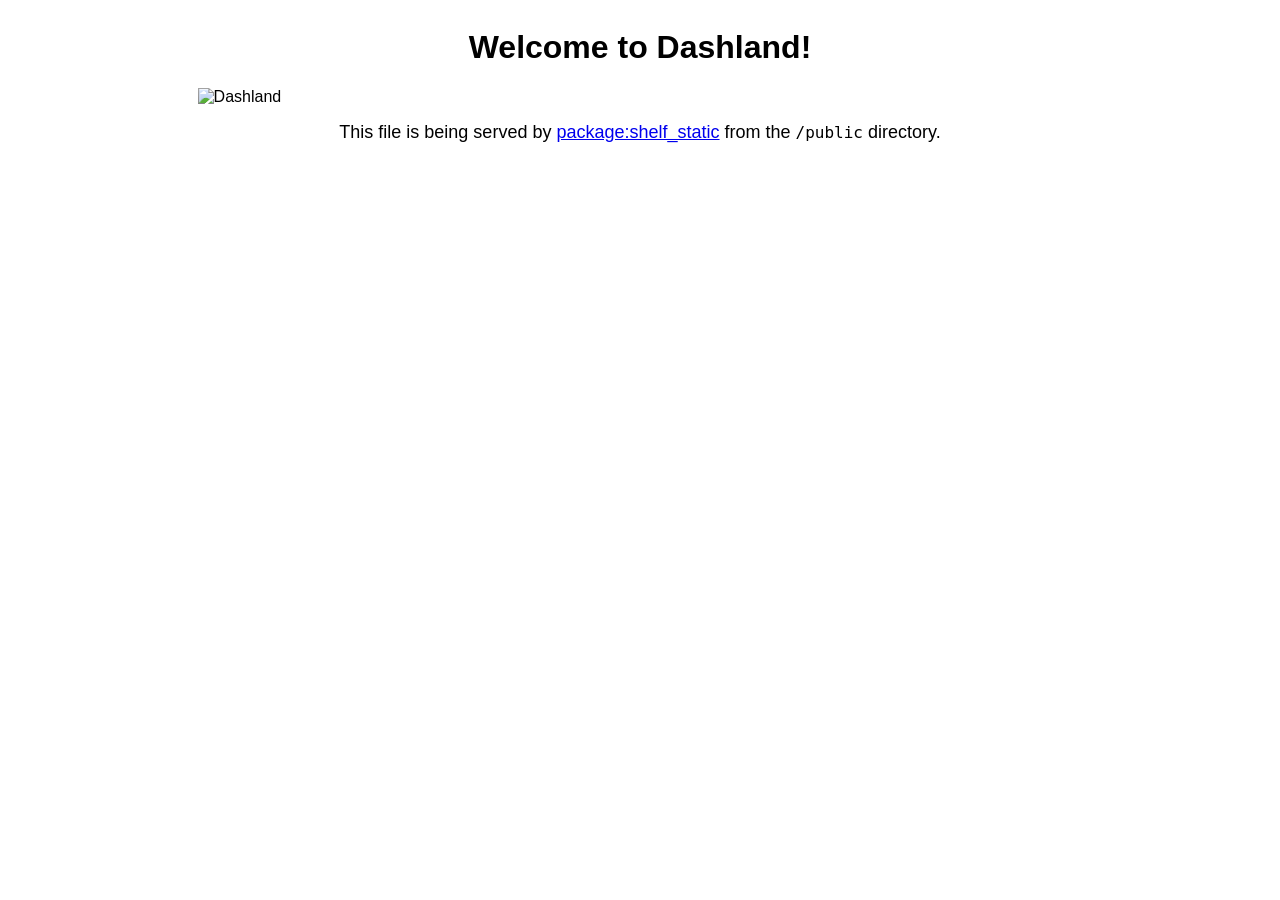
==== server/simple/public/index.html @ 0590b757 "Fix tests, update static page" ====
<!DOCTYPE html>
<html lang="en">

<head>
  <meta charset="UTF-8">
  <meta http-equiv="X-UA-Compatible" content="IE=edge">
  <meta name="viewport" content="width=device-width, initial-scale=1.0">
  <link rel="icon" sizes="64x64" href="64.png">
  <title>Dart Server</title>
</head>

<style>
  body {
    display: flex;
    flex-direction: column;
    justify-content: center;
    align-items: center;
    font-family: sans-serif;
  }

  span {
    margin-top: 1rem;
    font-size: large;
  }
</style>

<body>
<h1>Welcome to Dashland!</h1>
<img src="/dashland.jpeg" height="70%" width="70%" alt="Dashland">
<span>This file is being served by <a href="https://pub.dev/packages/shelf_static">package:shelf_static</a> from the <code>/public</code> directory.</span>
</body>

</html>
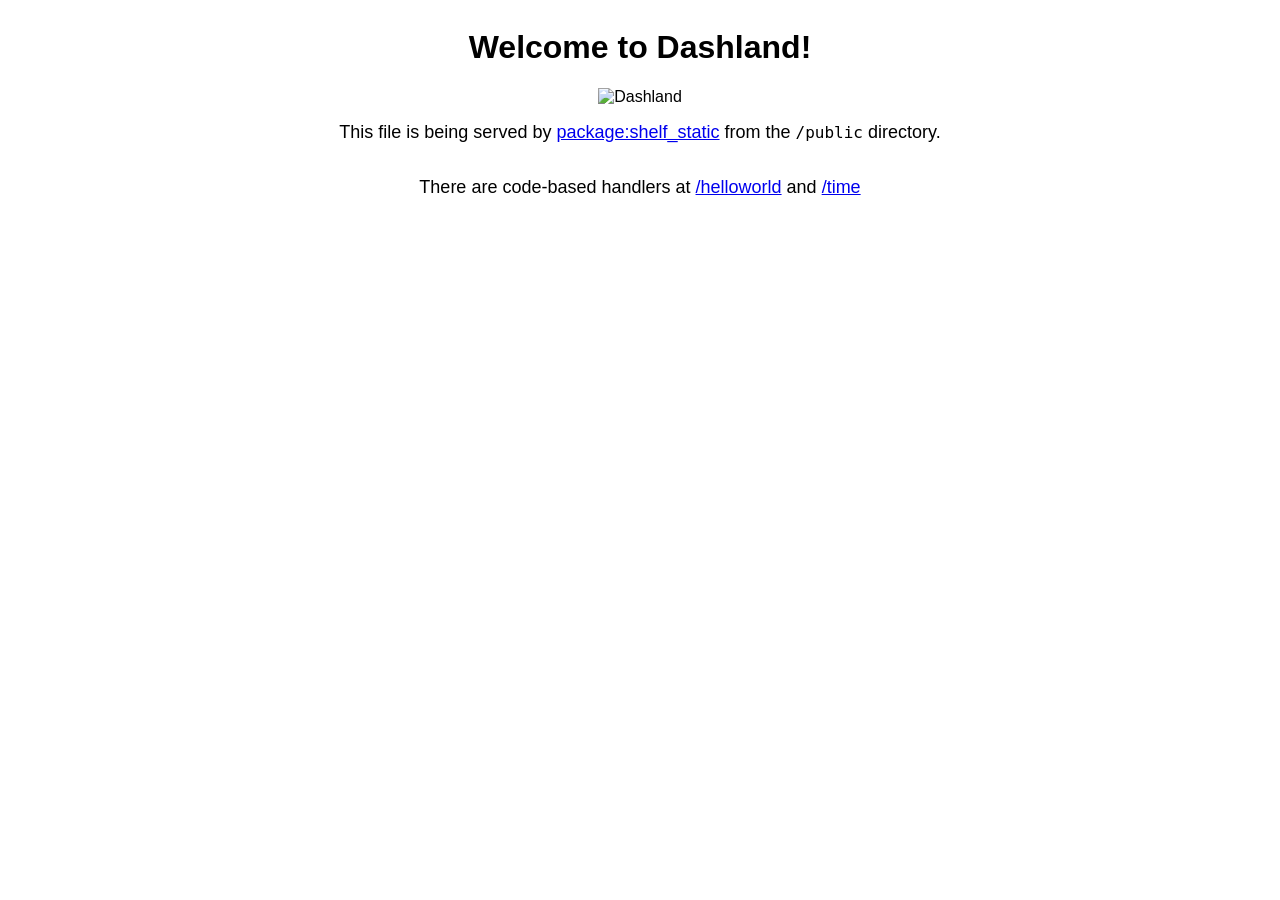
==== commit ca0dc365: "Update server/simple documentation Update readmes Improve inline documentation in bin/server.dart Cl" ====
--- a/server/simple/public/index.html
+++ b/server/simple/public/index.html
@@ -18,16 +18,22 @@
     font-family: sans-serif;
   }
 
-  span {
+  p {
     margin-top: 1rem;
     font-size: large;
+  }
+
+  img {
+    max-width: 70vw;
   }
 </style>
 
 <body>
 <h1>Welcome to Dashland!</h1>
-<img src="/dashland.jpeg" height="70%" width="70%" alt="Dashland">
-<span>This file is being served by <a href="https://pub.dev/packages/shelf_static">package:shelf_static</a> from the <code>/public</code> directory.</span>
+<img src="/dashland.jpeg" alt="Dashland">
+<p>This file is being served by <a href="https://pub.dev/packages/shelf_static">package:shelf_static</a> from the <code>/public</code> directory.</p>
+<!-- TODO: Link to new pkg:shelf docs once https://github.com/dart-lang/site-www/issues/3058 is fixed -->
+<p>There are code-based handlers at <a href="/helloworld">/helloworld</a> and <a href="/time">/time</a></p>
 </body>
 
 </html>
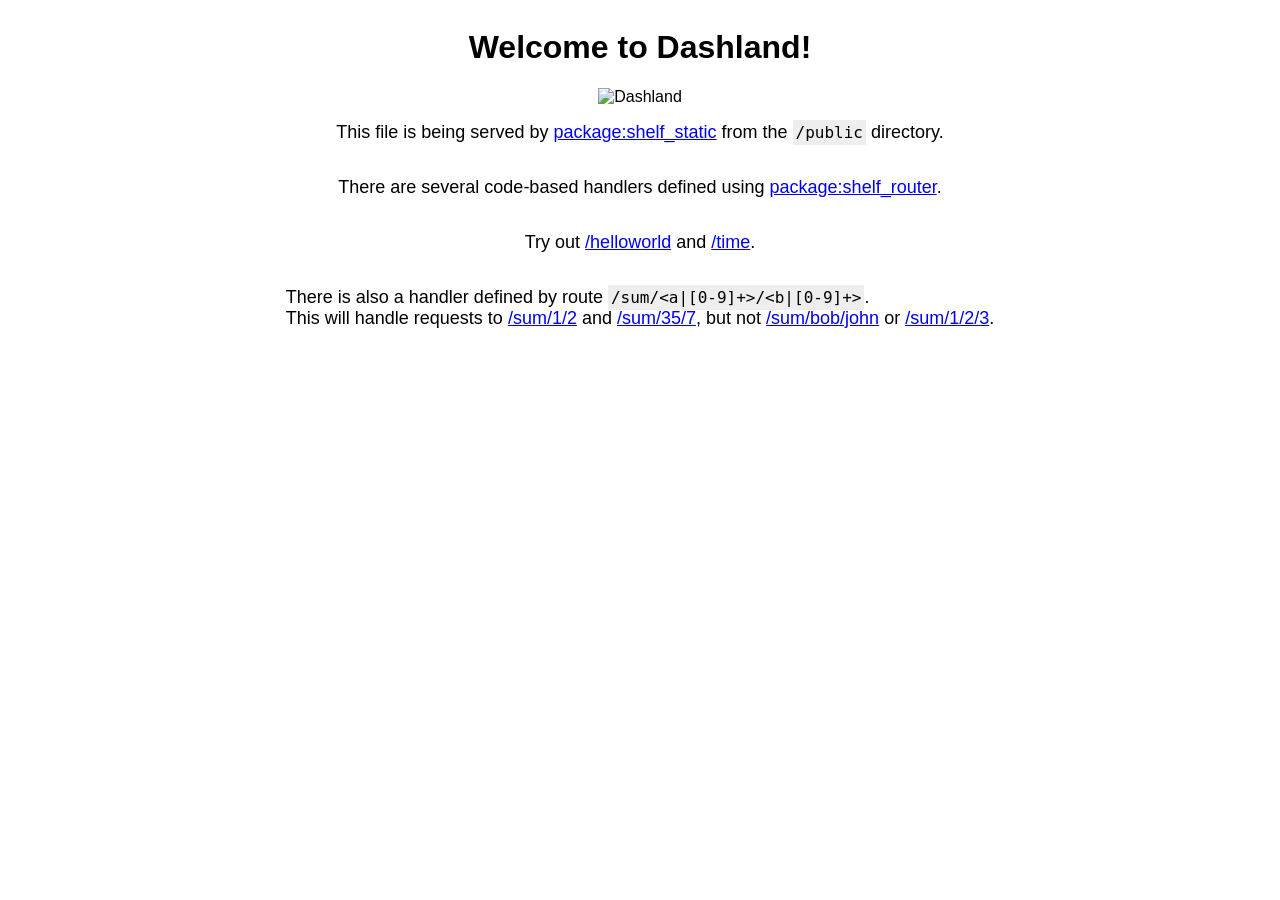
==== commit c53a0754: "server/simple: better demonstrate route logic" ====
--- a/server/simple/public/index.html
+++ b/server/simple/public/index.html
@@ -26,14 +26,29 @@
   img {
     max-width: 70vw;
   }
+
+  code {
+    background: #eee;
+    padding: 3px;
+  }
 </style>
 
 <body>
 <h1>Welcome to Dashland!</h1>
 <img src="/dashland.jpeg" alt="Dashland">
-<p>This file is being served by <a href="https://pub.dev/packages/shelf_static">package:shelf_static</a> from the <code>/public</code> directory.</p>
+<p>This file is being served by <a
+    href="https://pub.dev/packages/shelf_static">package:shelf_static</a> from the
+  <code>/public</code> directory.</p>
 <!-- TODO: Link to new pkg:shelf docs once https://github.com/dart-lang/site-www/issues/3058 is fixed -->
-<p>There are code-based handlers at <a href="/helloworld">/helloworld</a> and <a href="/time">/time</a></p>
+<p>There are several code-based handlers defined using <a
+    href="https://pub.dev/packages/shelf_router">package:shelf_router</a>.</p>
+<p>Try out <a href="/helloworld">/helloworld</a> and <a
+    href="/time">/time</a>.</p>
+<p>There is also a handler defined by route
+  <code>/sum/&lt;a|[0-9]+&gt;/&lt;b|[0-9]+&gt;</code>.<br>
+  This will handle requests to <a href="/sum/1/2">/sum/1/2</a> and <a href="/sum/35/7">/sum/35/7</a>,
+  but not <a href="/sum/bob/john">/sum/bob/john</a> or <a href="/sum/1/2/3">/sum/1/2/3</a>.
+</p>
 </body>
 
 </html>
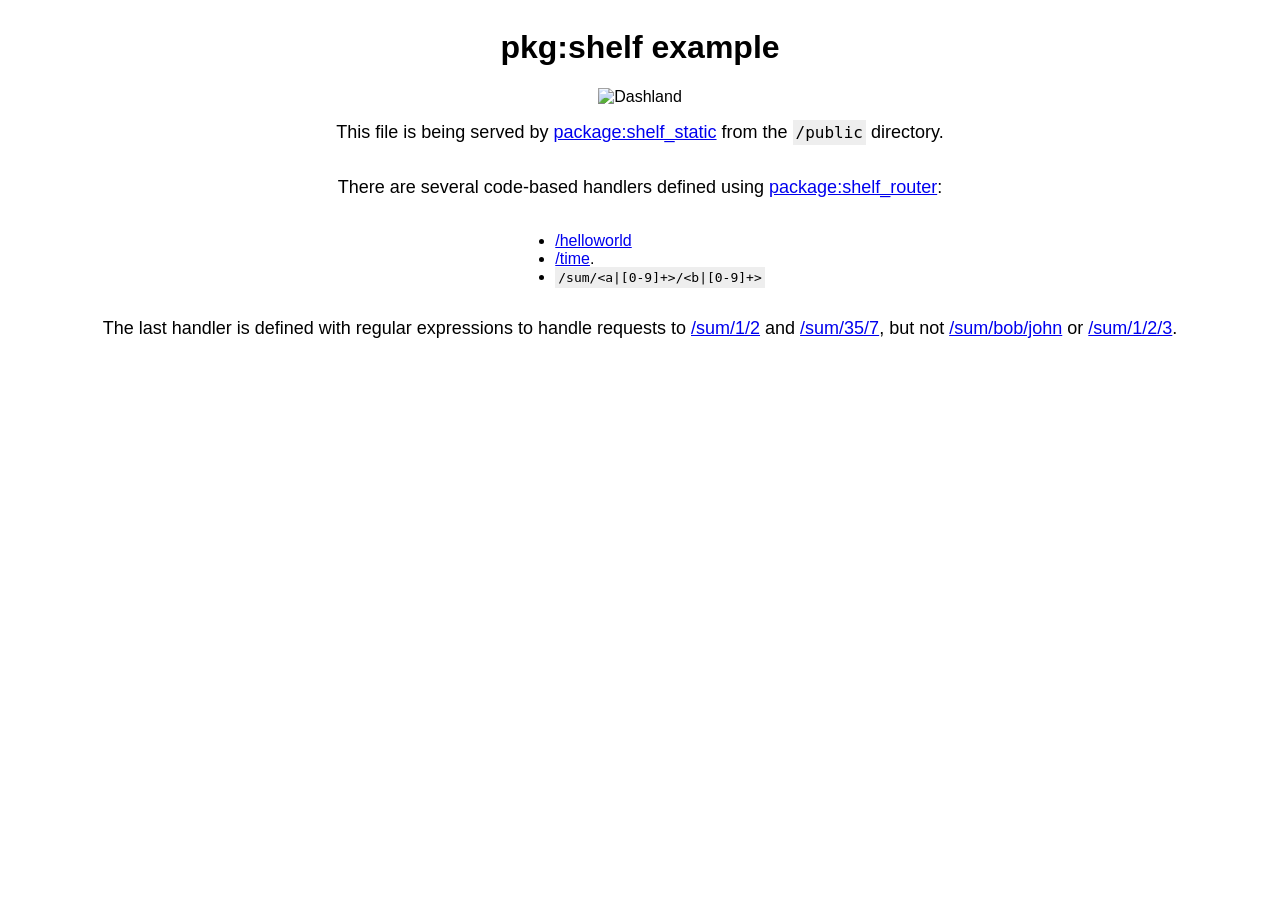
==== commit 337c19b7: "Review nits, better tests" ====
--- a/server/simple/public/index.html
+++ b/server/simple/public/index.html
@@ -6,7 +6,7 @@
   <meta http-equiv="X-UA-Compatible" content="IE=edge">
   <meta name="viewport" content="width=device-width, initial-scale=1.0">
   <link rel="icon" sizes="64x64" href="64.png">
-  <title>Dart Server</title>
+  <title>pkg:shelf example</title>
 </head>
 
 <style>
@@ -34,21 +34,24 @@
 </style>
 
 <body>
-<h1>Welcome to Dashland!</h1>
+<h1>pkg:shelf example</h1>
 <img src="/dashland.jpeg" alt="Dashland">
 <p>This file is being served by <a
     href="https://pub.dev/packages/shelf_static">package:shelf_static</a> from the
   <code>/public</code> directory.</p>
 <!-- TODO: Link to new pkg:shelf docs once https://github.com/dart-lang/site-www/issues/3058 is fixed -->
 <p>There are several code-based handlers defined using <a
-    href="https://pub.dev/packages/shelf_router">package:shelf_router</a>.</p>
-<p>Try out <a href="/helloworld">/helloworld</a> and <a
-    href="/time">/time</a>.</p>
-<p>There is also a handler defined by route
-  <code>/sum/&lt;a|[0-9]+&gt;/&lt;b|[0-9]+&gt;</code>.<br>
-  This will handle requests to <a href="/sum/1/2">/sum/1/2</a> and <a href="/sum/35/7">/sum/35/7</a>,
+    href="https://pub.dev/packages/shelf_router">package:shelf_router</a>:</p>
+<ul>
+  <li><a href="/helloworld">/helloworld</a></li>
+  <li><a href="/time">/time</a>.
+  <li><code>/sum/&lt;a|[0-9]+&gt;/&lt;b|[0-9]+&gt;</code></li>
+</ul>
+
+<p>
+  The last handler is defined with regular expressions to handle requests to <a href="/sum/1/2">/sum/1/2</a> and <a href="/sum/35/7">/sum/35/7</a>,
   but not <a href="/sum/bob/john">/sum/bob/john</a> or <a href="/sum/1/2/3">/sum/1/2/3</a>.
-</p>
+<p>
 </body>
 
 </html>
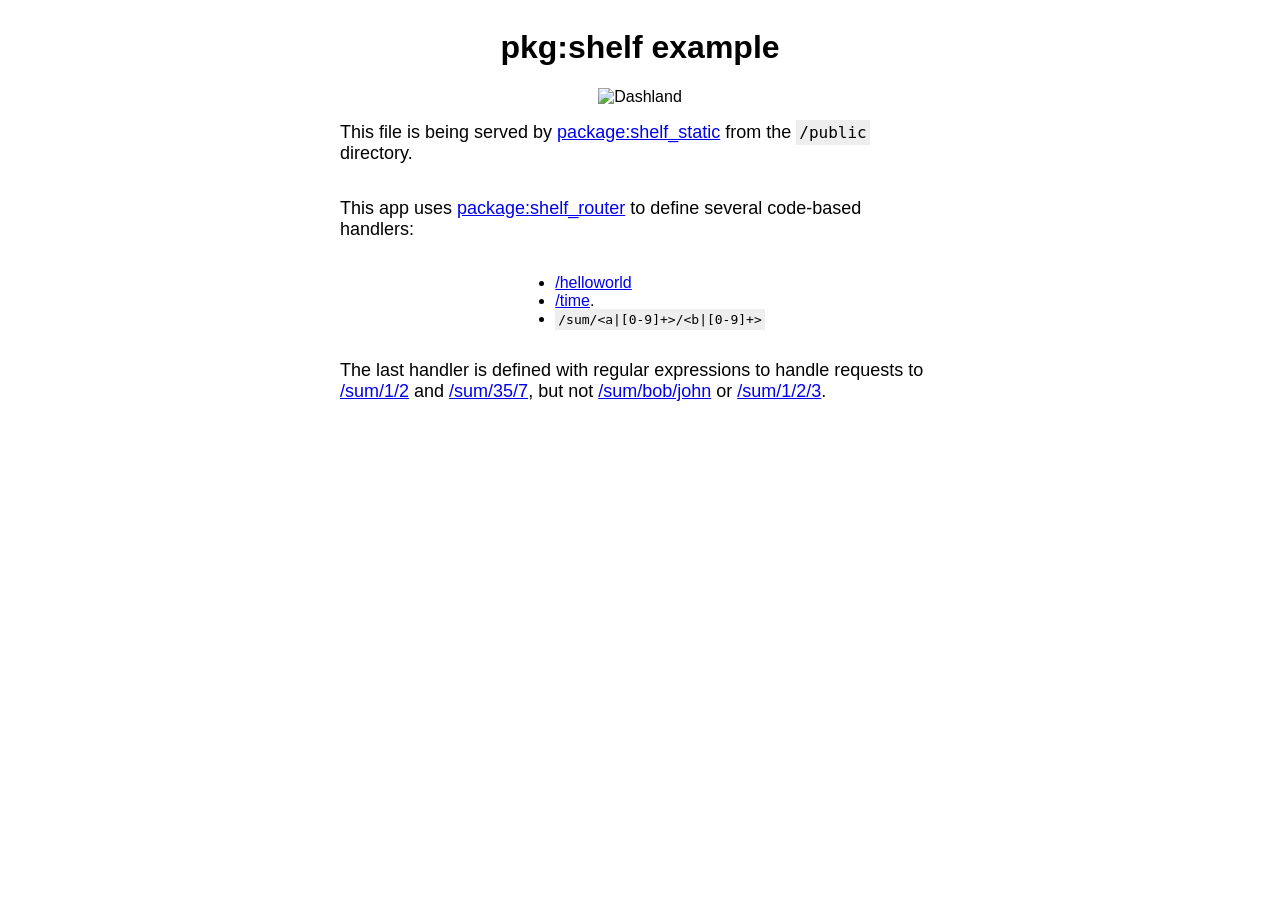
==== commit 4de00a8e: "more review nits" ====
--- a/server/simple/public/index.html
+++ b/server/simple/public/index.html
@@ -21,6 +21,7 @@
   p {
     margin-top: 1rem;
     font-size: large;
+    max-width: 600px;
   }
 
   img {
@@ -40,8 +41,8 @@
     href="https://pub.dev/packages/shelf_static">package:shelf_static</a> from the
   <code>/public</code> directory.</p>
 <!-- TODO: Link to new pkg:shelf docs once https://github.com/dart-lang/site-www/issues/3058 is fixed -->
-<p>There are several code-based handlers defined using <a
-    href="https://pub.dev/packages/shelf_router">package:shelf_router</a>:</p>
+<p>This app uses <a
+    href="https://pub.dev/packages/shelf_router">package:shelf_router</a> to define several code-based handlers:</p>
 <ul>
   <li><a href="/helloworld">/helloworld</a></li>
   <li><a href="/time">/time</a>.
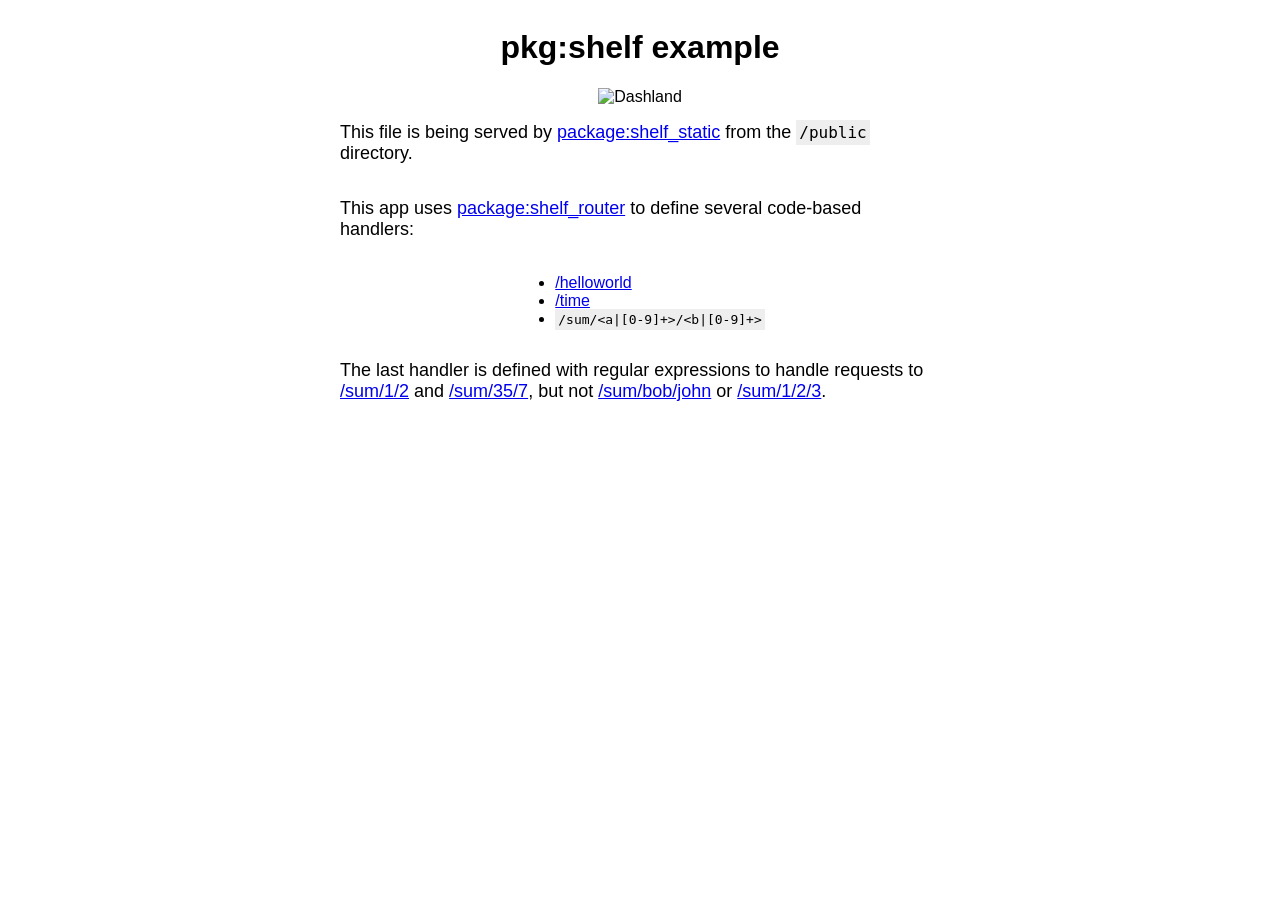
==== commit bfae524e: "Update server/simple/public/index.html Co-authored-by: Kathy Walrath <kathyw@google.com>" ====
--- a/server/simple/public/index.html
+++ b/server/simple/public/index.html
@@ -45,7 +45,7 @@
     href="https://pub.dev/packages/shelf_router">package:shelf_router</a> to define several code-based handlers:</p>
 <ul>
   <li><a href="/helloworld">/helloworld</a></li>
-  <li><a href="/time">/time</a>.
+  <li><a href="/time">/time</a>
   <li><code>/sum/&lt;a|[0-9]+&gt;/&lt;b|[0-9]+&gt;</code></li>
 </ul>
 
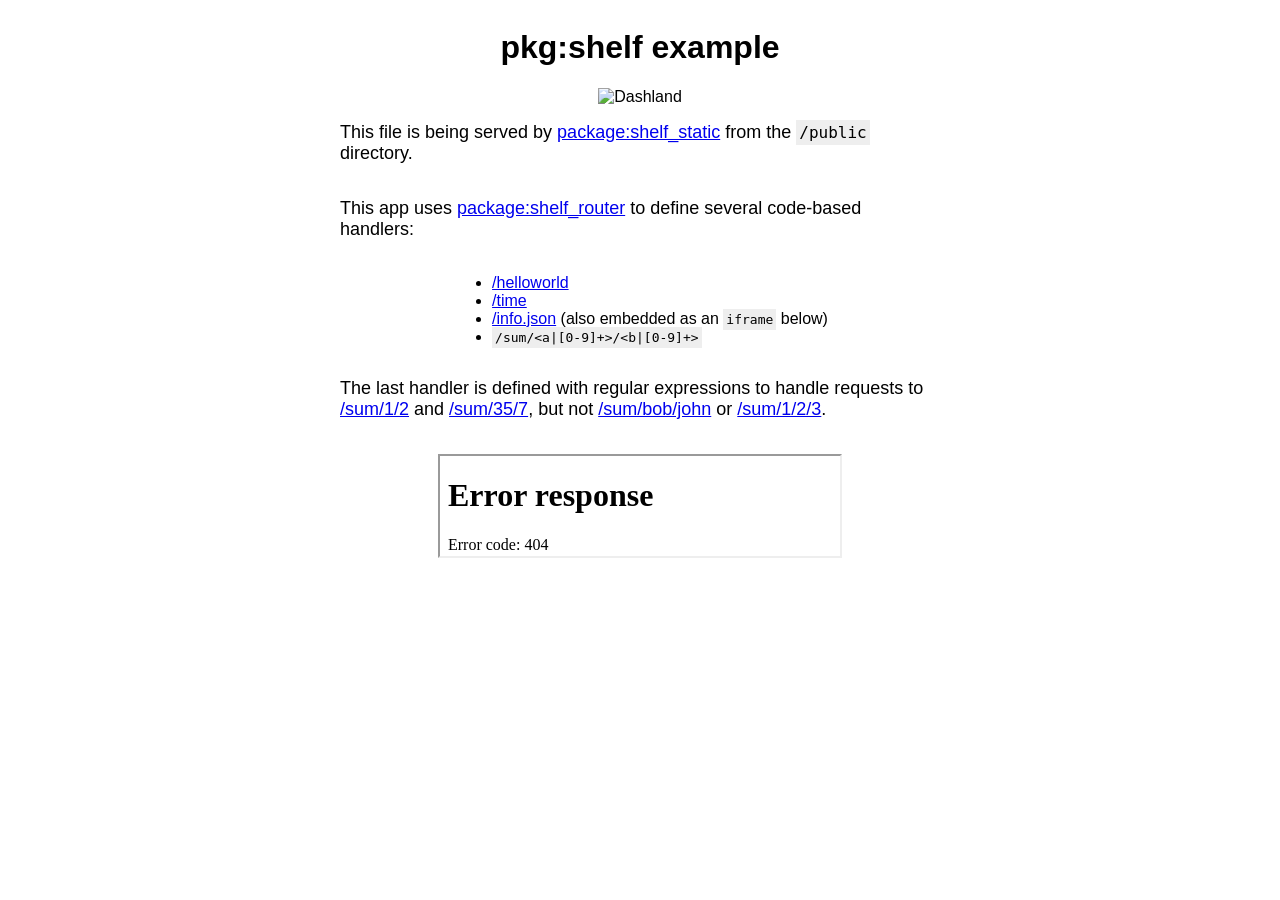
==== commit 649c1bb9: "server/simple: add an info iframe to sample web page Also some tweaks to analysis options" ====
--- a/server/simple/public/index.html
+++ b/server/simple/public/index.html
@@ -42,17 +42,23 @@
   <code>/public</code> directory.</p>
 <!-- TODO: Link to new pkg:shelf docs once https://github.com/dart-lang/site-www/issues/3058 is fixed -->
 <p>This app uses <a
-    href="https://pub.dev/packages/shelf_router">package:shelf_router</a> to define several code-based handlers:</p>
+    href="https://pub.dev/packages/shelf_router">package:shelf_router</a> to define several
+  code-based handlers:</p>
 <ul>
   <li><a href="/helloworld">/helloworld</a></li>
   <li><a href="/time">/time</a>
+  <li><a href="/info.json">/info.json</a> (also embedded as an <code>iframe</code> below)</li>
   <li><code>/sum/&lt;a|[0-9]+&gt;/&lt;b|[0-9]+&gt;</code></li>
 </ul>
 
 <p>
-  The last handler is defined with regular expressions to handle requests to <a href="/sum/1/2">/sum/1/2</a> and <a href="/sum/35/7">/sum/35/7</a>,
+  The last handler is defined with regular expressions to handle requests to <a href="/sum/1/2">/sum/1/2</a>
+  and <a href="/sum/35/7">/sum/35/7</a>,
   but not <a href="/sum/bob/john">/sum/bob/john</a> or <a href="/sum/1/2/3">/sum/1/2/3</a>.
 <p>
+
+<iframe width="400" height="100" src="info.json"></iframe>
+
 </body>
 
 </html>
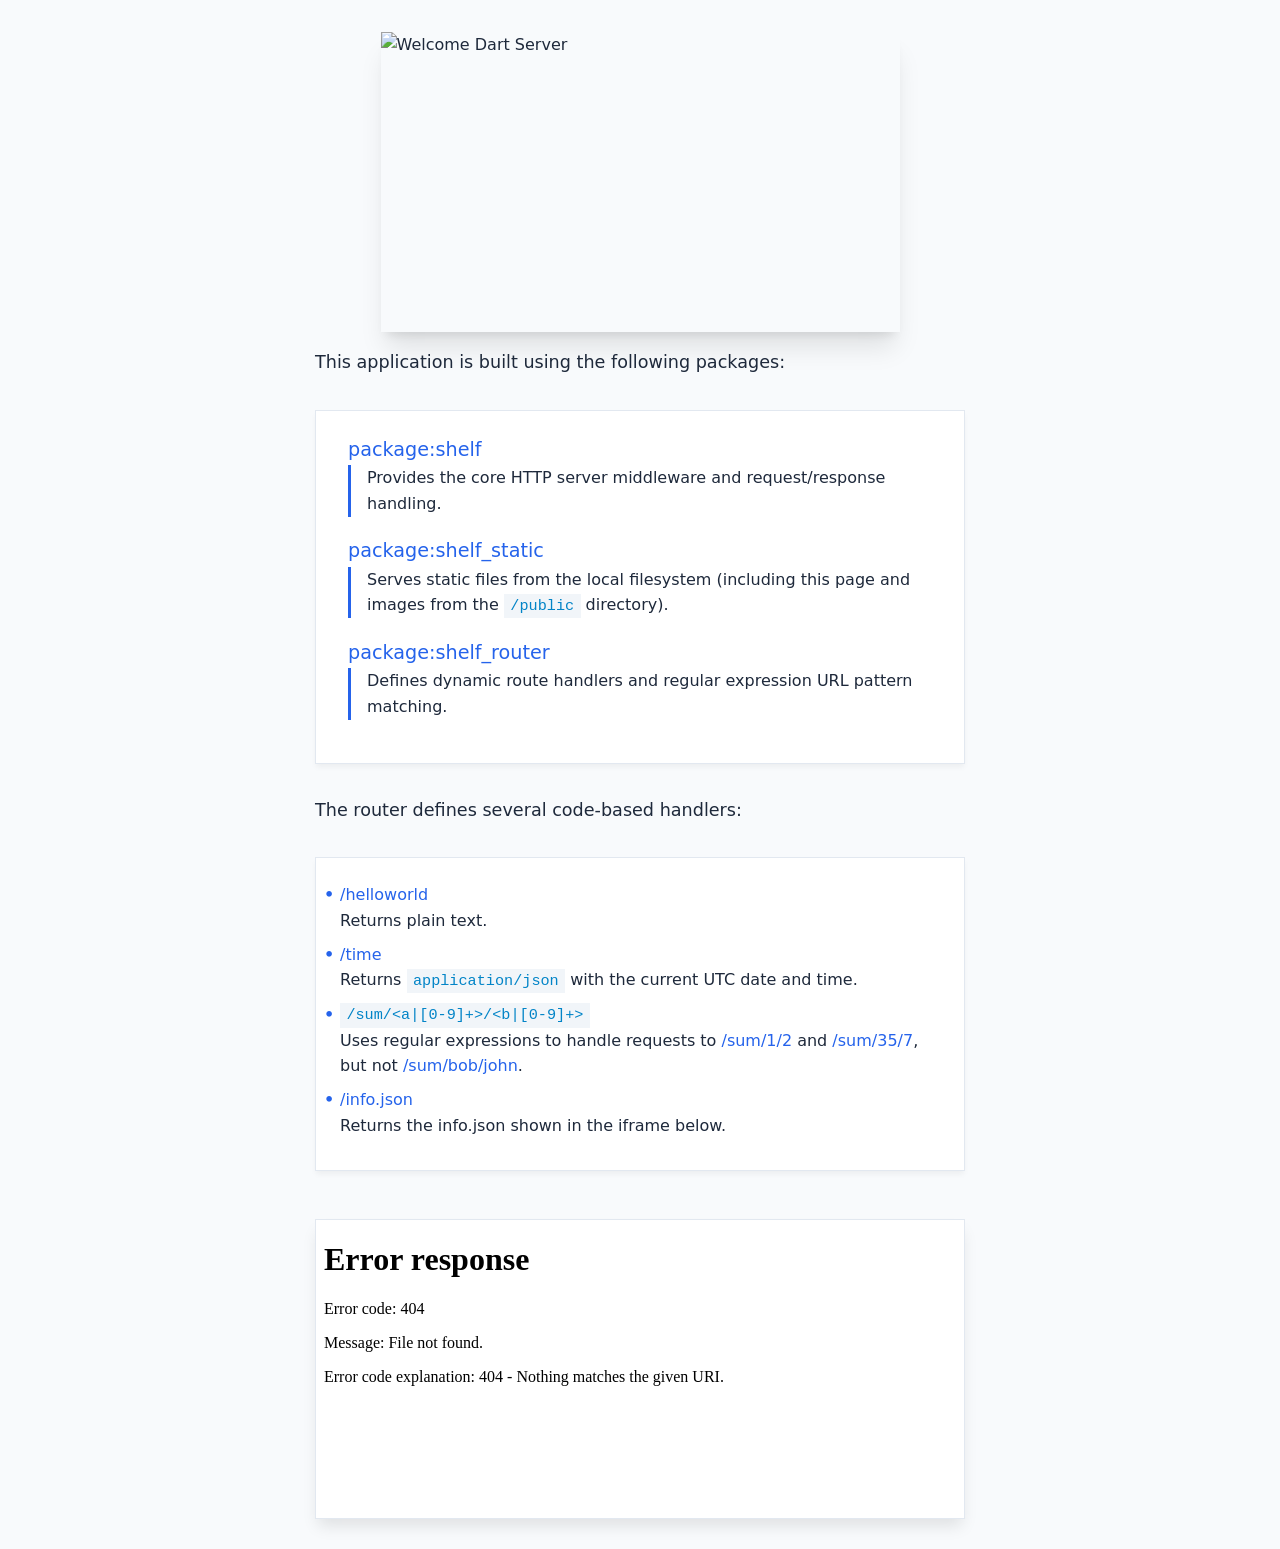
==== commit 9a2b082d: "and much more!" ====
--- a/server/simple/public/index.html
+++ b/server/simple/public/index.html
@@ -7,57 +7,36 @@
   <meta name="viewport" content="width=device-width, initial-scale=1.0">
   <link rel="icon" sizes="64x64" href="64.png">
   <title>pkg:shelf example</title>
+  <link rel="stylesheet" href="style.css">
 </head>
 
-<style>
-  body {
-    display: flex;
-    flex-direction: column;
-    justify-content: center;
-    align-items: center;
-    font-family: sans-serif;
-  }
+<body>
+  <img src="/welcome_dart_server.png" alt="Welcome Dart Server" width="519" height="300">
+  <p>This application is built using the following packages:</p>
+  <dl>
+    <dt><a href="https://pub.dev/packages/shelf">package:shelf</a></dt>
+    <dd>Provides the core HTTP server middleware and request/response handling.</dd>
+    <dt><a href="https://pub.dev/packages/shelf_static">package:shelf_static</a></dt>
+    <dd>Serves static files from the local filesystem (including this page and images from the <code>/public</code>
+      directory).</dd>
+    <dt><a href="https://pub.dev/packages/shelf_router">package:shelf_router</a></dt>
+    <dd>Defines dynamic route handlers and regular expression URL pattern matching.</dd>
+  </dl>
 
-  p {
-    margin-top: 1rem;
-    font-size: large;
-    max-width: 600px;
-  }
+  <p>The router defines several code-based handlers:</p>
+  <ul>
+    <li><a href="/helloworld">/helloworld</a><br>Returns plain text.
+    </li>
+    <li><a href="/time">/time</a><br>Returns <code>application/json</code> with the current UTC date and
+      time.</li>
+    <li><code>/sum/&lt;a|[0-9]+&gt;/&lt;b|[0-9]+&gt;</code><br>Uses regular expressions to handle
+      requests to <a href="/sum/1/2">/sum/1/2</a>
+      and <a href="/sum/35/7">/sum/35/7</a>, but not <a href="/sum/bob/john">/sum/bob/john</a>.
+    </li>
+    <li><a href="/info.json">/info.json</a><br>Returns the info.json shown in the iframe below.</li>
+  </ul>
 
-  img {
-    max-width: 70vw;
-  }
-
-  code {
-    background: #eee;
-    padding: 3px;
-  }
-</style>
-
-<body>
-<h1>pkg:shelf example</h1>
-<img src="/dashland.jpeg" alt="Dashland">
-<p>This file is being served by <a
-    href="https://pub.dev/packages/shelf_static">package:shelf_static</a> from the
-  <code>/public</code> directory.</p>
-<!-- TODO: Link to new pkg:shelf docs once https://github.com/dart-lang/site-www/issues/3058 is fixed -->
-<p>This app uses <a
-    href="https://pub.dev/packages/shelf_router">package:shelf_router</a> to define several
-  code-based handlers:</p>
-<ul>
-  <li><a href="/helloworld">/helloworld</a></li>
-  <li><a href="/time">/time</a>
-  <li><a href="/info.json">/info.json</a> (also embedded as an <code>iframe</code> below)</li>
-  <li><code>/sum/&lt;a|[0-9]+&gt;/&lt;b|[0-9]+&gt;</code></li>
-</ul>
-
-<p>
-  The last handler is defined with regular expressions to handle requests to <a href="/sum/1/2">/sum/1/2</a>
-  and <a href="/sum/35/7">/sum/35/7</a>,
-  but not <a href="/sum/bob/john">/sum/bob/john</a> or <a href="/sum/1/2/3">/sum/1/2/3</a>.
-<p>
-
-<iframe width="400" height="100" src="info.json"></iframe>
+  <iframe width="650" height="300" src="info.json"></iframe>
 
 </body>
 
--- a/server/simple/public/style.css
+++ b/server/simple/public/style.css
@@ -0,0 +1,132 @@
+:root {
+  --bg-color: #f8fafc;
+  --text-color: #1e293b;
+  --link-color: #2563eb;
+  --link-hover: #1d4ed8;
+  --card-bg: #ffffff;
+  --border-color: #e2e8f0;
+  --code-bg: #f1f5f9;
+  --accent-color: #0284c7;
+}
+
+@media (prefers-color-scheme: dark) {
+  :root {
+    --bg-color: #0f172a;
+    --text-color: #f1f5f9;
+    --link-color: #38bdf8;
+    --link-hover: #7dd3fc;
+    --card-bg: #1e293b;
+    --border-color: #334155;
+    --code-bg: #0b0f19;
+    --accent-color: #38bdf8;
+  }
+}
+
+body {
+  display: flex;
+  flex-direction: column;
+  align-items: center;
+  font-family: system-ui, -apple-system, BlinkMacSystemFont, 'Segoe UI', Roboto, Oxygen, Ubuntu, Cantarell, sans-serif;
+  background-color: var(--bg-color);
+  color: var(--text-color);
+  margin: 0;
+  padding: 2rem 1rem;
+  line-height: 1.6;
+}
+
+p {
+  margin-top: 1rem;
+  font-size: 1.1rem;
+  max-width: 650px;
+  width: 100%;
+}
+
+a {
+  color: var(--link-color);
+  text-decoration: none;
+  font-weight: 500;
+  transition: color 0.2s ease-in-out;
+}
+
+a:hover {
+  color: var(--link-hover);
+  text-decoration: underline;
+}
+
+img {
+  max-width: 100%;
+  height: auto;
+  box-shadow: 0 20px 25px -5px rgba(0, 0, 0, 0.1), 0 8px 10px -6px rgba(0, 0, 0, 0.1);
+  transition: transform 0.3s ease;
+}
+
+img:hover {
+  transform: scale(1.02);
+}
+
+code {
+  background-color: var(--code-bg);
+  padding: 0.2rem 0.4rem;
+  font-family: ui-monospace, SFMono-Regular, Menlo, Monaco, Consolas, monospace;
+  font-size: 0.95em;
+  color: var(--accent-color);
+}
+
+dl,
+ul {
+  background-color: var(--card-bg);
+  border: 1px solid var(--border-color);
+  padding: 1.5rem 2rem;
+  max-width: 650px;
+  width: 100%;
+  box-sizing: border-box;
+  box-shadow: 0 4px 6px -1px rgba(0, 0, 0, 0.05);
+  margin: 1rem 0;
+}
+
+dt {
+  font-weight: 700;
+  font-size: 1.2rem;
+  margin-top: 1rem;
+  color: var(--link-color);
+}
+
+dt:first-child {
+  margin-top: 0;
+}
+
+dd {
+  margin-bottom: 1.2rem;
+  margin-left: 0;
+  padding-left: 1rem;
+  border-left: 3px solid var(--link-color);
+  color: var(--text-color);
+}
+
+ul {
+  list-style-type: none;
+  padding-left: 1.5rem;
+}
+
+li {
+  margin-bottom: 0.5rem;
+  position: relative;
+}
+
+li::before {
+  content: "•";
+  color: var(--link-color);
+  font-weight: bold;
+  display: inline-block;
+  width: 1em;
+  margin-left: -1em;
+}
+
+iframe {
+  border: 1px solid var(--border-color);
+  background-color: var(--card-bg);
+  box-shadow: 0 10px 15px -3px rgba(0, 0, 0, 0.1);
+  margin-top: 2rem;
+  max-width: 100%;
+  box-sizing: border-box;
+}
